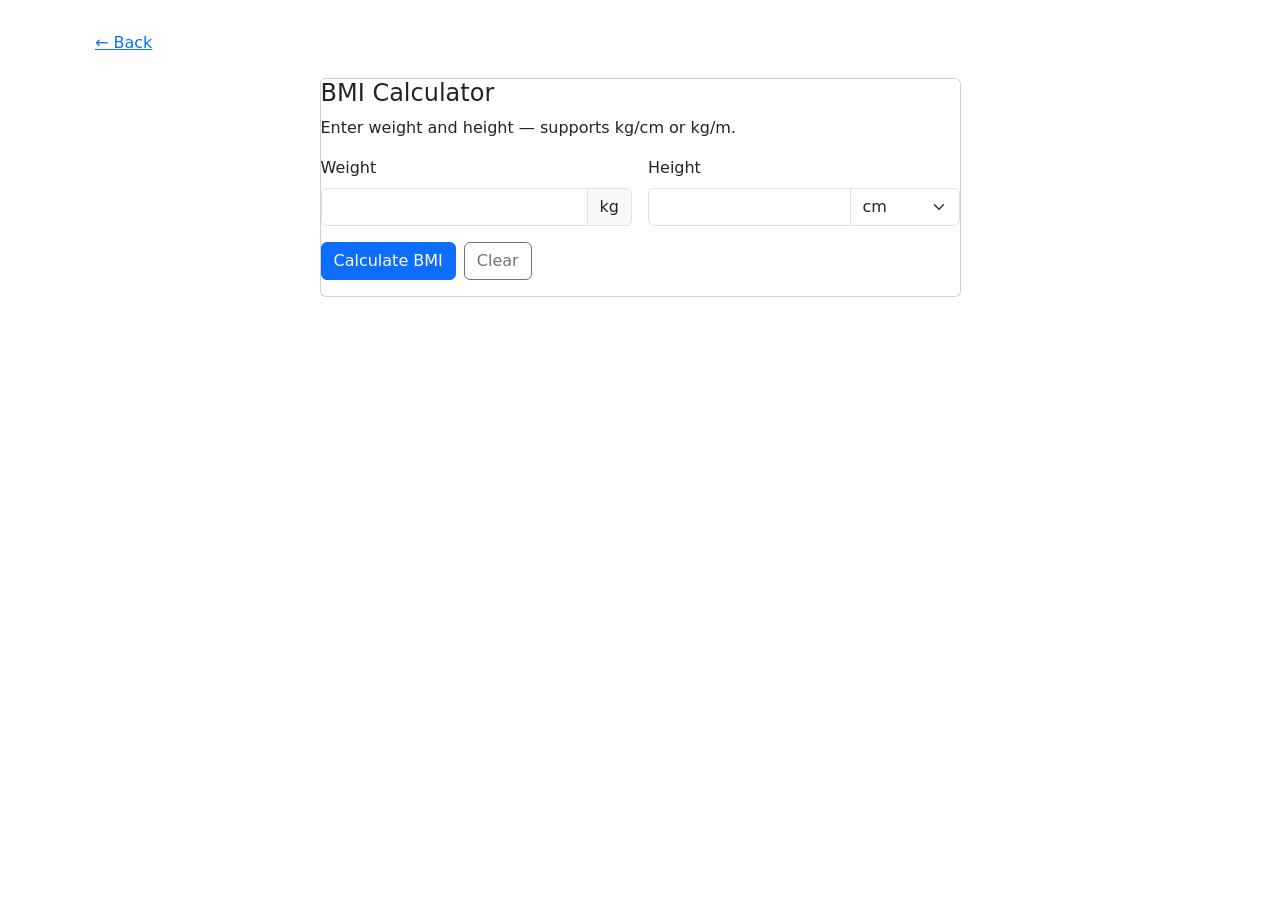
==== bmi.html @ 14a16afa "Bmi calculator setup" ====
<!doctype html>
<html lang="en">
<head>
  <meta charset="utf-8">
  <meta name="viewport" content="width=device-width,initial-scale=1">
  <title>BMI Calculator</title>
  <link href="https://cdn.jsdelivr.net/npm/bootstrap@5.3.2/dist/css/bootstrap.min.css" rel="stylesheet">
  <link href="assets/css/styles.css" rel="stylesheet">
</head>
<body>
  <div class="container py-4">
    <a href="index.html" class="btn btn-link mb-3">← Back</a>
    <div class="row justify-content-center">
      <div class="col-md-7">
        <div class="card tool-panel">
          <h4>BMI Calculator</h4>
          <p class="small-muted">Enter weight and height — supports kg/cm or kg/m.</p>

          <form id="bmi-form" class="row g-3">
            <div class="col-6">
              <label class="form-label">Weight</label>
              <div class="input-group">
                <input id="weight" type="number" min="0" step="0.1" class="form-control" required>
                <span class="input-group-text">kg</span>
              </div>
            </div>

            <div class="col-6">
              <label class="form-label">Height</label>
              <div class="input-group">
                <input id="height" type="number" min="0" step="0.1" class="form-control" required>
                <select id="height-unit" class="form-select" style="max-width:110px">
                  <option value="cm">cm</option>
                  <option value="m">m</option>
                </select>
              </div>
            </div>

            <div class="col-12 d-flex gap-2">
              <button type="submit" class="btn btn-primary">Calculate BMI</button>
              <button id="bmi-clear" type="button" class="btn btn-outline-secondary">Clear</button>
            </div>

            <div class="col-12" id="bmi-result"></div>
          </form>
        </div>
      </div>
    </div>
  </div>

  <script src="assets/js/main.js"></script>
  <script src="assets/js/bmi.js"></script>
  <script src="https://cdn.jsdelivr.net/npm/bootstrap@5.3.2/dist/js/bootstrap.bundle.min.js"></script>
</body>
</html>
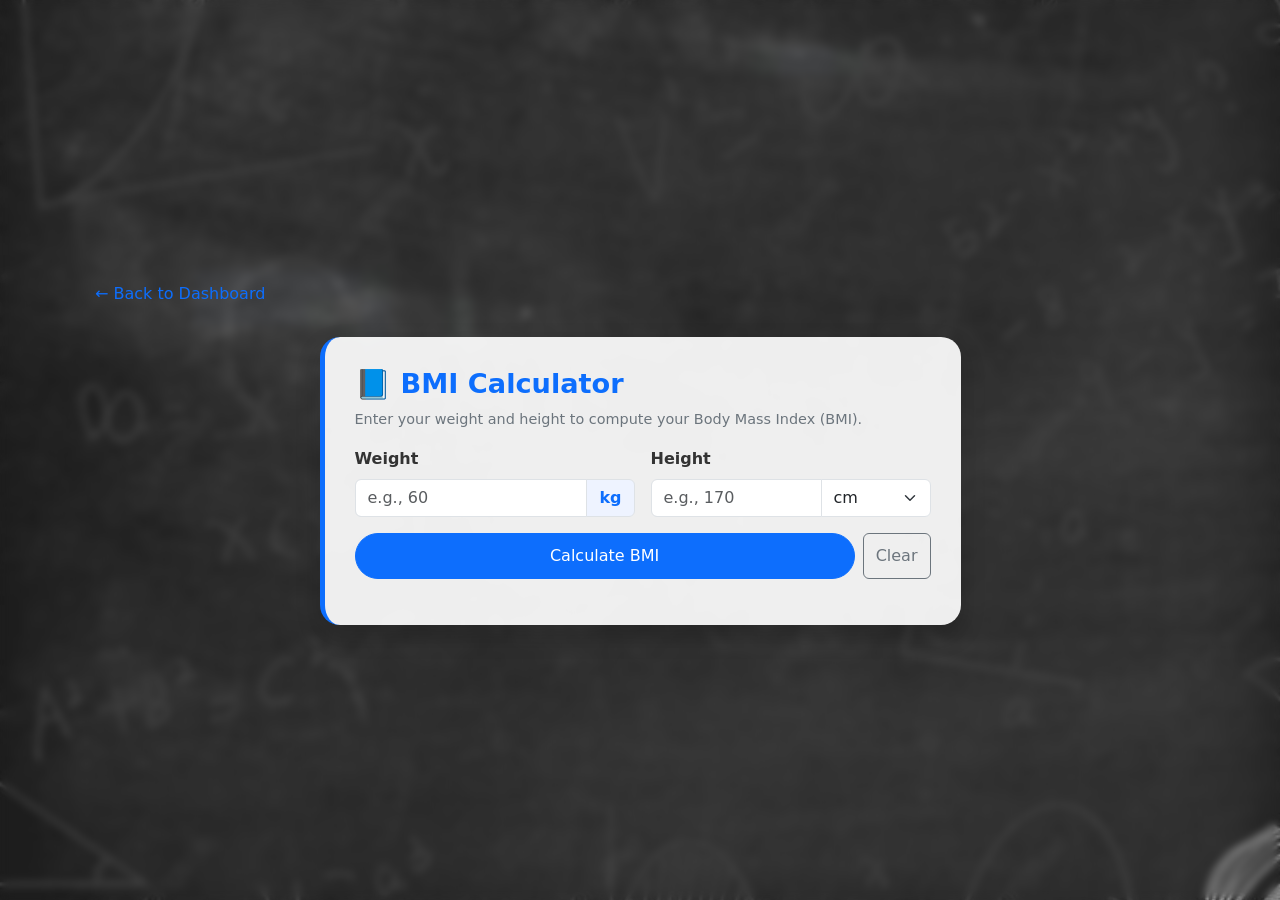
==== commit cd85920e: "Update on the BMI calculator" ====
--- a/bmi.html
+++ b/bmi.html
@@ -4,31 +4,110 @@
   <meta charset="utf-8">
   <meta name="viewport" content="width=device-width,initial-scale=1">
   <title>BMI Calculator</title>
+
+  <!-- Bootstrap -->
   <link href="https://cdn.jsdelivr.net/npm/bootstrap@5.3.2/dist/css/bootstrap.min.css" rel="stylesheet">
+
+  <!-- Custom Styles -->
+  <style>
+    body {
+      background-image: url("assets/images/img2.jpg"); 
+      background-size: cover;
+      background-position: center;
+      backdrop-filter: blur(4px);
+      min-height: 100vh;
+      display: flex;
+      align-items: center;
+      padding: 40px 0;
+    }
+
+    .card-math {
+      background: rgba(255, 255, 255, 0.92);
+      border-radius: 20px;
+      box-shadow: 0 10px 25px rgba(0,0,0,0.18);
+      padding: 30px;
+      border-left: 5px solid #0d6efd;
+    }
+
+    h4 {
+      font-weight: 700;
+      color: #0d6efd;
+      display: flex;
+      align-items: center;
+      gap: 10px;
+      font-size: 1.7rem;
+    }
+
+    h4::before {
+      content: "📘";
+      font-size: 1.8rem;
+    }
+
+    .small-muted {
+      color: #6c757d !important;
+      font-size: 0.9rem;
+    }
+
+    .btn-primary {
+      border-radius: 30px;
+      padding: 10px 25px;
+    }
+
+    .input-group-text {
+      background: #eef3ff;
+      font-weight: 600;
+      color: #0d6efd;
+    }
+
+    label {
+      font-weight: 600;
+      color: #333;
+    }
+
+    #bmi-result {
+      padding: 15px;
+      background: #f8faff;
+      border-radius: 10px;
+      margin-top: 10px;
+      border: 1px dashed #8e8f90;
+      display: none;
+      font-size: 1rem;
+    }
+  </style>
+
   <link href="assets/css/styles.css" rel="stylesheet">
 </head>
+
 <body>
-  <div class="container py-4">
-    <a href="index.html" class="btn btn-link mb-3">← Back</a>
+
+  <div class="container">
+    <a href="index.html" class="btn btn-link mb-4 text-decoration-none">
+      ← Back to Dashboard
+    </a>
+
     <div class="row justify-content-center">
       <div class="col-md-7">
-        <div class="card tool-panel">
+
+        <div class="card-math">
           <h4>BMI Calculator</h4>
-          <p class="small-muted">Enter weight and height — supports kg/cm or kg/m.</p>
+          <p class="small-muted">Enter your weight and height to compute your Body Mass Index (BMI).</p>
 
           <form id="bmi-form" class="row g-3">
-            <div class="col-6">
+
+            <!-- Weight -->
+            <div class="col-12 col-md-6">
               <label class="form-label">Weight</label>
               <div class="input-group">
-                <input id="weight" type="number" min="0" step="0.1" class="form-control" required>
+                <input id="weight" type="number" min="0" step="0.1" class="form-control" placeholder="e.g., 60" required>
                 <span class="input-group-text">kg</span>
               </div>
             </div>
 
-            <div class="col-6">
+            <!-- Height -->
+            <div class="col-12 col-md-6">
               <label class="form-label">Height</label>
               <div class="input-group">
-                <input id="height" type="number" min="0" step="0.1" class="form-control" required>
+                <input id="height" type="number" min="0" step="0.1" class="form-control" placeholder="e.g., 170" required>
                 <select id="height-unit" class="form-select" style="max-width:110px">
                   <option value="cm">cm</option>
                   <option value="m">m</option>
@@ -36,14 +115,20 @@
               </div>
             </div>
 
+            <!-- Buttons -->
             <div class="col-12 d-flex gap-2">
-              <button type="submit" class="btn btn-primary">Calculate BMI</button>
+              <button type="submit" class="btn btn-primary flex-grow-1">Calculate BMI</button>
               <button id="bmi-clear" type="button" class="btn btn-outline-secondary">Clear</button>
             </div>
 
-            <div class="col-12" id="bmi-result"></div>
+            <!-- Output -->
+            <div class="col-12">
+              <div id="bmi-result"></div>
+            </div>
+
           </form>
         </div>
+
       </div>
     </div>
   </div>
@@ -51,5 +136,13 @@
   <script src="assets/js/main.js"></script>
   <script src="assets/js/bmi.js"></script>
   <script src="https://cdn.jsdelivr.net/npm/bootstrap@5.3.2/dist/js/bootstrap.bundle.min.js"></script>
+
+  <script>
+    // Reveal result box when bmi.js updates it
+    document.getElementById("bmi-form").addEventListener("submit", () => {
+      document.getElementById("bmi-result").style.display = "block";
+    });
+  </script>
+
 </body>
 </html>
